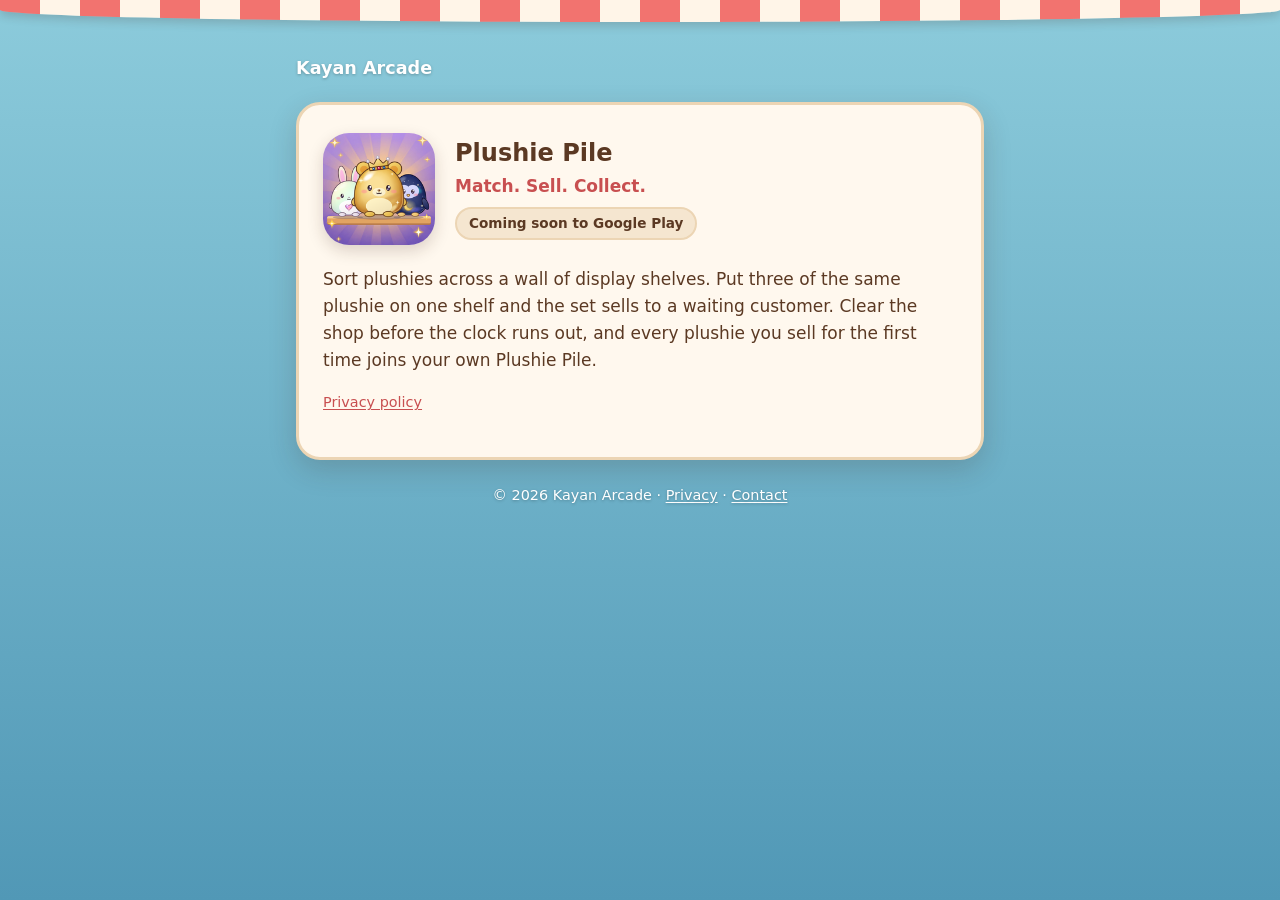
==== index.html @ f030097d "Initialise" ====
<!doctype html>
<html lang="en">
<head>
  <meta charset="utf-8">
  <meta name="viewport" content="width=device-width, initial-scale=1">
  <title>Kayan Arcade</title>
  <meta name="description" content="Kayan Arcade makes cosy puzzle games for Android, including Plushie Pile.">
  <link rel="icon" type="image/png" href="plushie-pile.png">
  <link rel="stylesheet" href="style.css">
</head>
<body>
  <div class="awning" aria-hidden="true"></div>
  <main>
    <p class="brand">Kayan Arcade</p>

    <section class="card">
      <div class="game">
        <img src="plushie-pile.png" alt="Plushie Pile icon: a bunny, a golden bear with a crown and a penguin on a shelf">
        <div>
          <h2>Plushie Pile</h2>
          <p class="tagline">Match. Sell. Collect.</p>
          <span class="badge">Coming soon to Google Play</span>
        </div>
      </div>
      <p style="margin-top: 1.2em">
        Sort plushies across a wall of display shelves. Put three of the same
        plushie on one shelf and the set sells to a waiting customer. Clear the
        shop before the clock runs out, and every plushie you sell for the
        first time joins your own Plushie Pile.
      </p>
      <p class="small"><a href="privacy.html">Privacy policy</a></p>
    </section>

    <footer>
      &copy; 2026 Kayan Arcade &middot;
      <a href="privacy.html">Privacy</a> &middot;
      <a href="https://github.com/kayanarcade/kayanarcade.github.io/issues">Contact</a>
    </footer>
  </main>
</body>
</html>
---- style.css ----
:root {
  --wall-top: #8ccbdb;
  --wall-bottom: #5198b6;
  --card: #fff8ee;
  --card-edge: #ecd5b4;
  --well: #f5e6d0;
  --ink: #5b3923;
  --ink-soft: #8a6446;
  --accent: #c84f50;
  --awning: #f2736f;
  --awning-light: #fff5e8;
  --shadow: rgba(60, 35, 20, 0.18);
  color-scheme: light;
}

@media (prefers-color-scheme: dark) {
  :root {
    --wall-top: #1d3a47;
    --wall-bottom: #12242d;
    --card: #2a211b;
    --card-edge: #4a392c;
    --well: #352a22;
    --ink: #f3e4d2;
    --ink-soft: #c2a78d;
    --accent: #ff8f89;
    --awning: #c84f50;
    --awning-light: #e9d9c6;
    --shadow: rgba(0, 0, 0, 0.45);
    color-scheme: dark;
  }
}

* { box-sizing: border-box; }

html { -webkit-text-size-adjust: 100%; }

body {
  margin: 0;
  min-height: 100vh;
  background: linear-gradient(180deg, var(--wall-top), var(--wall-bottom)) fixed;
  background-color: var(--wall-bottom);
  color: var(--ink);
  font-family: ui-rounded, "SF Pro Rounded", "Nunito", "Segoe UI", system-ui, -apple-system, Roboto, sans-serif;
  font-size: 17px;
  line-height: 1.6;
}

.awning {
  height: 22px;
  background: repeating-linear-gradient(90deg, var(--awning) 0 40px, var(--awning-light) 40px 80px);
  border-bottom-left-radius: 50% 12px;
  border-bottom-right-radius: 50% 12px;
  box-shadow: 0 4px 10px var(--shadow);
}

main {
  width: 100%;
  max-width: 720px;
  margin: 0 auto;
  padding: 32px 16px 48px;
}

.card {
  background: var(--card);
  border: 3px solid var(--card-edge);
  border-radius: 24px;
  padding: 28px 24px;
  box-shadow: 0 10px 28px var(--shadow);
}

.card + .card { margin-top: 20px; }

h1, h2, h3 { line-height: 1.25; margin: 0 0 0.5em; }
h1 { font-size: 2rem; letter-spacing: -0.01em; }
h2 { font-size: 1.3rem; margin-top: 1.8em; }
h3 { font-size: 1.05rem; margin-top: 1.4em; }

p, ul { margin: 0 0 1em; }
ul { padding-left: 1.3em; }
li + li { margin-top: 0.35em; }

a { color: var(--accent); text-underline-offset: 2px; }
a:hover { text-decoration-thickness: 2px; }

code {
  font-size: 0.88em;
  background: var(--well);
  border-radius: 6px;
  padding: 1px 6px;
  overflow-wrap: anywhere;
}

.muted { color: var(--ink-soft); }
.small { font-size: 0.9rem; }

.brand {
  display: flex;
  align-items: center;
  gap: 10px;
  margin: 0 0 20px;
  color: #fff;
  font-weight: 800;
  font-size: 1.1rem;
  text-decoration: none;
  text-shadow: 0 1px 3px rgba(0, 0, 0, 0.25);
}

.game {
  display: flex;
  gap: 20px;
  align-items: center;
}

.game img {
  width: 112px;
  height: 112px;
  flex: none;
  border-radius: 26px;
  box-shadow: 0 6px 16px var(--shadow);
}

.game h2 { margin: 0 0 0.2em; font-size: 1.5rem; }
.tagline { font-weight: 700; color: var(--accent); margin: 0 0 0.4em; }

.badge {
  display: inline-block;
  padding: 4px 12px;
  border-radius: 999px;
  background: var(--well);
  border: 2px solid var(--card-edge);
  font-size: 0.85rem;
  font-weight: 700;
}

.summary {
  background: var(--well);
  border-radius: 16px;
  padding: 16px 18px 4px;
  margin: 1.2em 0 0.4em;
}

footer {
  margin-top: 24px;
  text-align: center;
  color: #fff;
  font-size: 0.9rem;
  text-shadow: 0 1px 3px rgba(0, 0, 0, 0.25);
}

footer a { color: #fff; }

@media (max-width: 480px) {
  body { font-size: 16px; }
  h1 { font-size: 1.65rem; }
  .card { padding: 22px 18px; border-radius: 20px; }
  .game { flex-direction: column; align-items: flex-start; }
  .game img { width: 96px; height: 96px; border-radius: 22px; }
}
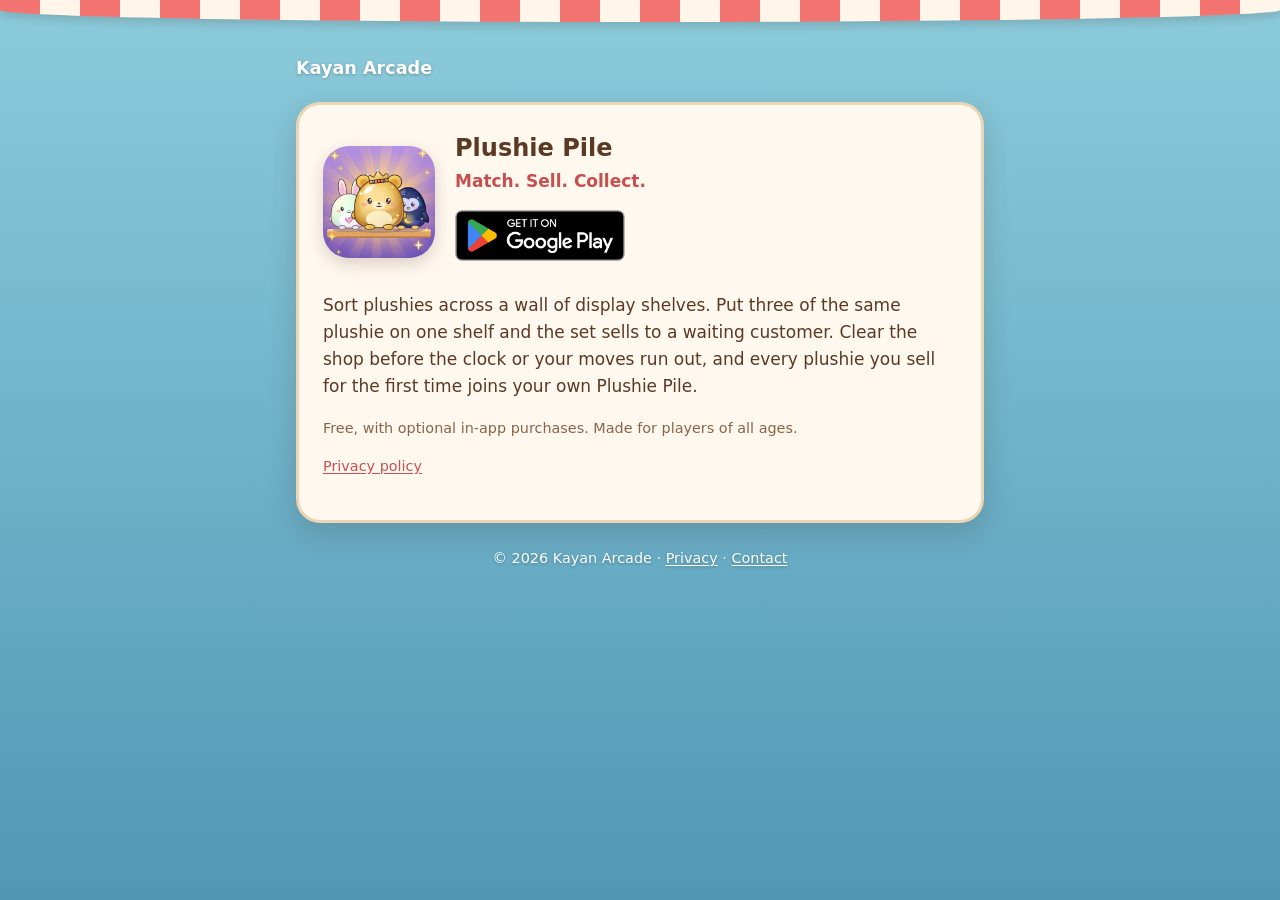
==== commit 18195eca: "Plushie Pile is out on Google Play Swap the "Coming soon" badge for the official Get it on Google Pl" ====
--- a/index.html
+++ b/index.html
@@ -4,7 +4,11 @@
   <meta charset="utf-8">
   <meta name="viewport" content="width=device-width, initial-scale=1">
   <title>Kayan Arcade</title>
-  <meta name="description" content="Kayan Arcade makes cosy puzzle games for Android, including Plushie Pile.">
+  <meta name="description" content="Kayan Arcade makes cosy puzzle games for Android. Plushie Pile is out now on Google Play.">
+  <meta property="og:title" content="Plushie Pile by Kayan Arcade">
+  <meta property="og:description" content="A cosy sorting puzzle: match three plushies, sell the set, collect them all. Free on Google Play.">
+  <meta property="og:image" content="https://kayanarcade.github.io/plushie-pile.png">
+  <meta property="og:url" content="https://kayanarcade.github.io/">
   <link rel="icon" type="image/png" href="plushie-pile.png">
   <link rel="stylesheet" href="style.css">
 </head>
@@ -19,15 +23,18 @@
         <div>
           <h2>Plushie Pile</h2>
           <p class="tagline">Match. Sell. Collect.</p>
-          <span class="badge">Coming soon to Google Play</span>
+          <a class="store-badge" href="https://play.google.com/store/apps/details?id=com.kayanarcade.plushiepile">
+            <img src="google-play-badge.png" width="646" height="250" alt="Get it on Google Play">
+          </a>
         </div>
       </div>
       <p style="margin-top: 1.2em">
         Sort plushies across a wall of display shelves. Put three of the same
         plushie on one shelf and the set sells to a waiting customer. Clear the
-        shop before the clock runs out, and every plushie you sell for the
-        first time joins your own Plushie Pile.
+        shop before the clock or your moves run out, and every plushie you sell
+        for the first time joins your own Plushie Pile.
       </p>
+      <p class="muted small">Free, with optional in-app purchases. Made for players of all ages.</p>
       <p class="small"><a href="privacy.html">Privacy policy</a></p>
     </section>
 
--- a/style.css
+++ b/style.css
@@ -111,7 +111,7 @@
   align-items: center;
 }
 
-.game img {
+.game > img {
   width: 112px;
   height: 112px;
   flex: none;
@@ -131,6 +131,24 @@
   font-size: 0.85rem;
   font-weight: 700;
 }
+
+/* Google's badge PNG has clear space built in; pull it back so the
+   visible badge lines up with the text above it. */
+.store-badge {
+  display: inline-block;
+  margin: -4px 0 -10px -12px;
+  border-radius: 10px;
+}
+
+.store-badge img {
+  display: block;
+  width: 194px;
+  height: auto;
+  border-radius: 0;
+  box-shadow: none;
+}
+
+.store-badge:focus-visible { outline: 3px solid var(--accent); outline-offset: -8px; }
 
 .summary {
   background: var(--well);
@@ -154,5 +172,5 @@
   h1 { font-size: 1.65rem; }
   .card { padding: 22px 18px; border-radius: 20px; }
   .game { flex-direction: column; align-items: flex-start; }
-  .game img { width: 96px; height: 96px; border-radius: 22px; }
+  .game > img { width: 96px; height: 96px; border-radius: 22px; }
 }
